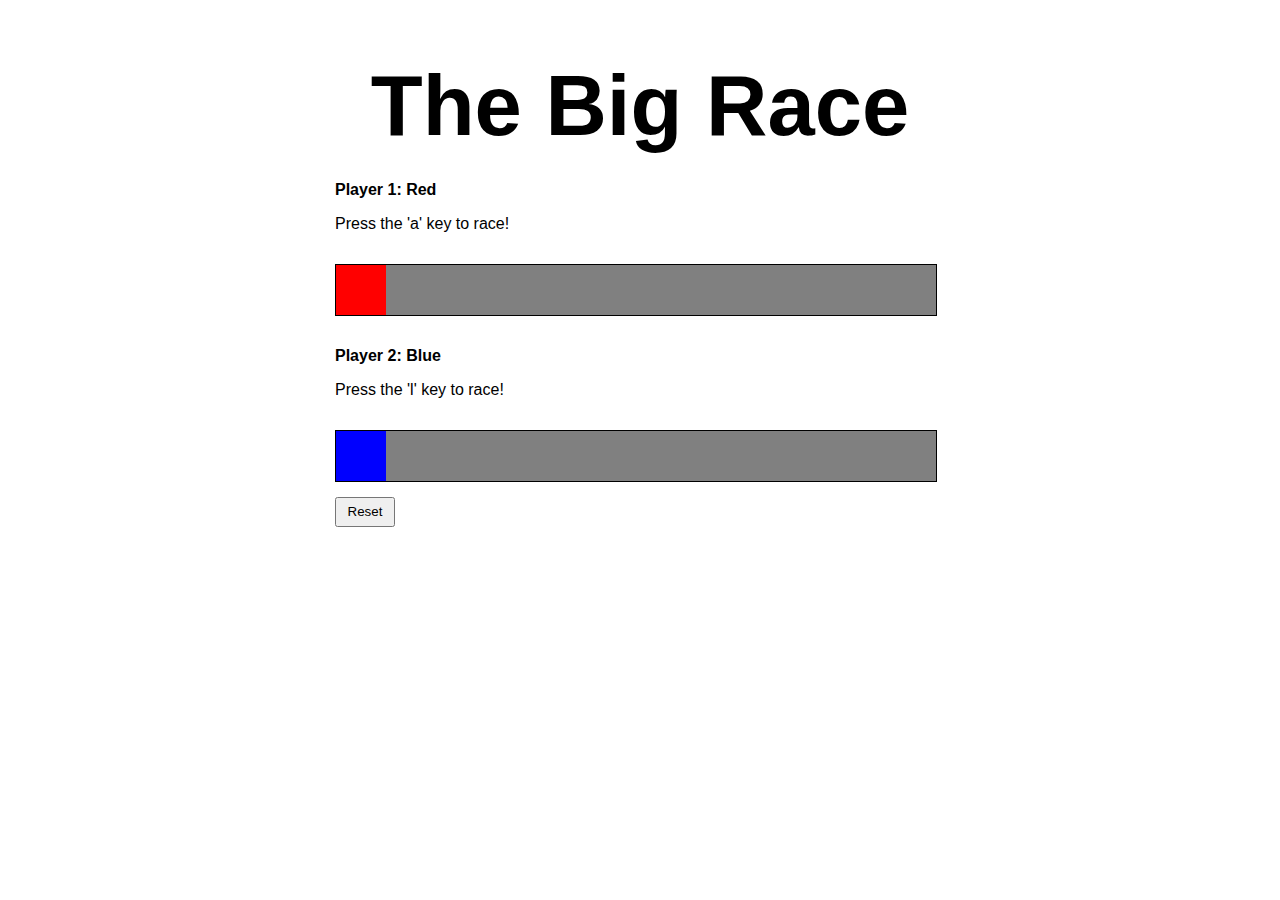
==== indexSAFE.html @ 84d7d4fa "dammit OOP mess" ====
<!--racing game-->

<!DOCTYPE html>
<html lang="en">
<head>
	<meta charset="UTF-8">
	<link rel="stylesheet" type="text/css" href="css/racing.css">
	<script src="https://ajax.googleapis.com/ajax/libs/jquery/2.1.3/jquery.min.js"></script>
	<script type='text/javascript' src='js/racing.js'></script>
	<title>The Big Race</title>
</head>
<body>
	<div class="wrapper">

		<header>
			<h1>The Big Race</h1>
		</header>
		
		<!-- <div>
			<button class="start">Start!</button>
		</div> -->

		<div class="player1">
			<p><strong>Player 1: <span id="name1">Red</span></strong> </p>
			<p>Press the 'a' key to race!</p>
			<div class="road active1"></div>
			<div class='road'></div>
			<div class='road'></div> 
			<div class='road'></div>
			<div class='road'></div> 
			<div class='road'></div>
			<div class='road'></div> 
			<div class='road'></div>
			<div class='road'></div> 
			<div class='road'></div>
			<div class='road'></div> 
			<div class='road'></div>
		</div>

		<div class="player2">
			<p><strong>Player 2: <span id="name2">Blue</span></strong></p> <p>Press the 'l' key to race!</p>
			<div class="road active2"></div>
			<div class='road'></div>
			<div class='road'></div> 
			<div class='road'></div>
			<div class='road'></div> 
			<div class='road'></div>
			<div class='road'></div> 
			<div class='road'></div>
			<div class='road'></div> 
			<div class='road'></div>
			<div class='road'></div> 
			<div class='road'></div>
		</div>
	
		<button class="reset">Reset</button>
	</div>
</body>
</html>
---- css/racing.css ----
body {
	font-family: sans-serif;
}

.wrapper {
	width: 610px;
	margin: 0 auto;
}

h1 {
	text-align: center;
	font-size: 85px;
	margin-bottom: 10px;
}

div.player1, div.player2 {
	float: left;
	clear: left;
}

.road {
	width: 50px;
	height: 50px;
	border-top: 1px solid black;
	border-bottom: 1px solid black;
	background-color: grey;
	float: left;
	margin-top: 15px;
	margin-bottom: 15px;
}

.player1 div:nth-child(3), .player2 div:nth-child(3) {
	border-left: 1px solid black;
}

.player1 div:nth-child(14), .player2 div:nth-child(14) {
	border-right: 1px solid black;
}

.active1 {
	background-color: red;
}

.active2 {
	background-color: blue;
}

.message {
	font-weight: bold;
}

button {
	width: 60px;
	height: 30px;
	padding: 5px;
	text-align: center;
}
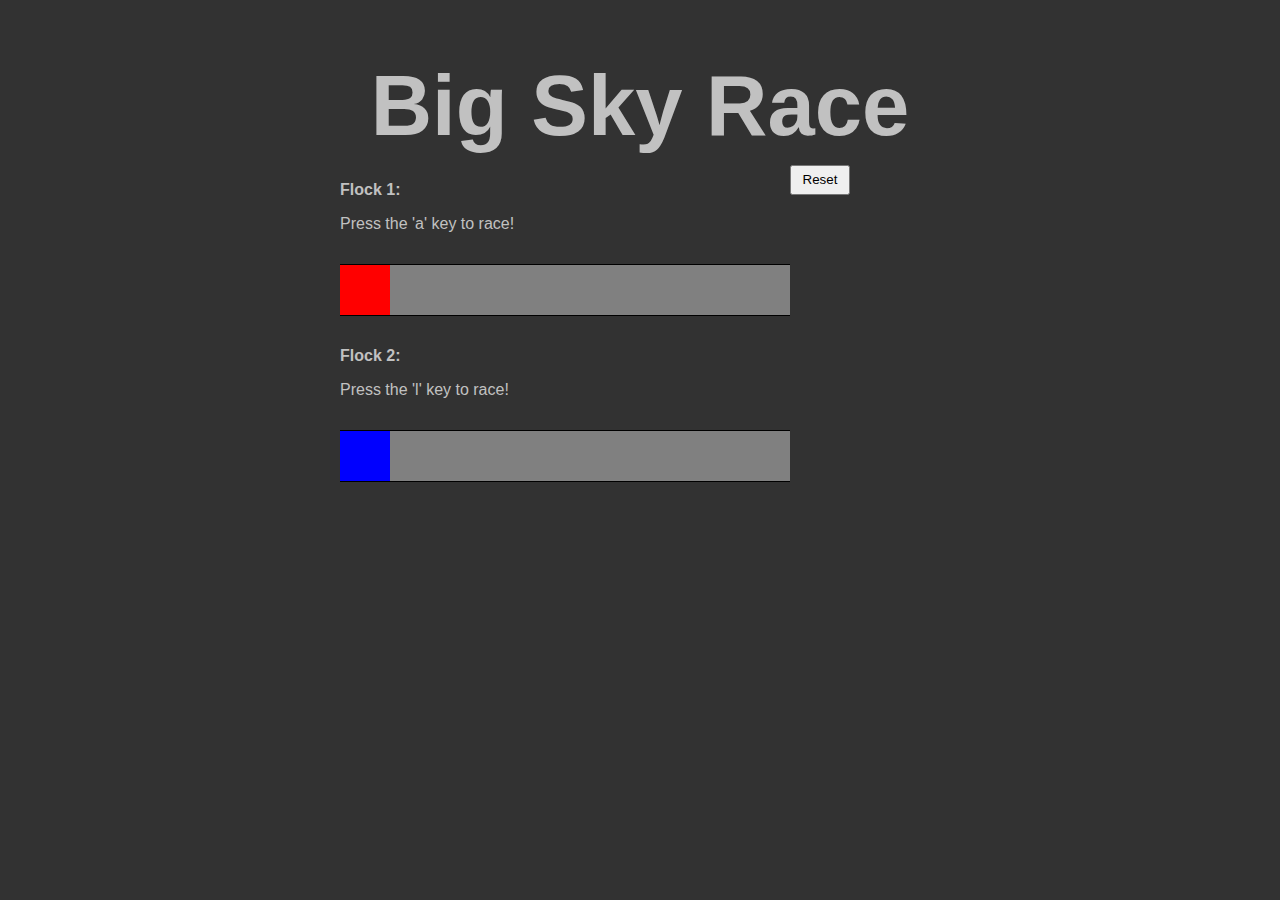
==== commit 78198a7c: "so broken" ====
--- a/indexSAFE.html
+++ b/indexSAFE.html
@@ -5,15 +5,13 @@
 <head>
 	<meta charset="UTF-8">
 	<link rel="stylesheet" type="text/css" href="css/racing.css">
-	<script src="https://ajax.googleapis.com/ajax/libs/jquery/2.1.3/jquery.min.js"></script>
-	<script type='text/javascript' src='js/racing.js'></script>
-	<title>The Big Race</title>
+	<title>Big Sky Race</title>
 </head>
 <body>
 	<div class="wrapper">
 
 		<header>
-			<h1>The Big Race</h1>
+			<h1>Big Sky Race</h1>
 		</header>
 		
 		<!-- <div>
@@ -21,7 +19,7 @@
 		</div> -->
 
 		<div class="player1">
-			<p><strong>Player 1: <span id="name1">Red</span></strong> </p>
+			<p><strong>Flock 1: <span id="name1"></span></strong> </p>
 			<p>Press the 'a' key to race!</p>
 			<div class="road active1"></div>
 			<div class='road'></div>
@@ -32,13 +30,10 @@
 			<div class='road'></div> 
 			<div class='road'></div>
 			<div class='road'></div> 
-			<div class='road'></div>
-			<div class='road'></div> 
-			<div class='road'></div>
 		</div>
 
 		<div class="player2">
-			<p><strong>Player 2: <span id="name2">Blue</span></strong></p> <p>Press the 'l' key to race!</p>
+			<p><strong>Flock 2: <span id="name2"></span></strong></p> <p>Press the 'l' key to race!</p>
 			<div class="road active2"></div>
 			<div class='road'></div>
 			<div class='road'></div> 
@@ -48,12 +43,11 @@
 			<div class='road'></div> 
 			<div class='road'></div>
 			<div class='road'></div> 
-			<div class='road'></div>
-			<div class='road'></div> 
-			<div class='road'></div>
 		</div>
 	
 		<button class="reset">Reset</button>
 	</div>
+	<script src="https://ajax.googleapis.com/ajax/libs/jquery/2.1.3/jquery.min.js"></script>
+	<script type='text/javascript' src='js/racing.js'></script>
 </body>
 </html>--- a/css/racing.css
+++ b/css/racing.css
@@ -1,9 +1,11 @@
 body {
 	font-family: sans-serif;
+	background-color: #323232;
+	color: #c1c1c1;
 }
 
 .wrapper {
-	width: 610px;
+	width: 600px;
 	margin: 0 auto;
 }
 
@@ -29,13 +31,13 @@
 	margin-bottom: 15px;
 }
 
-.player1 div:nth-child(3), .player2 div:nth-child(3) {
+/*.player1 div:nth-child(3), .player2 div:nth-child(3) {
 	border-left: 1px solid black;
 }
 
 .player1 div:nth-child(14), .player2 div:nth-child(14) {
 	border-right: 1px solid black;
-}
+}*/
 
 .active1 {
 	background-color: red;
